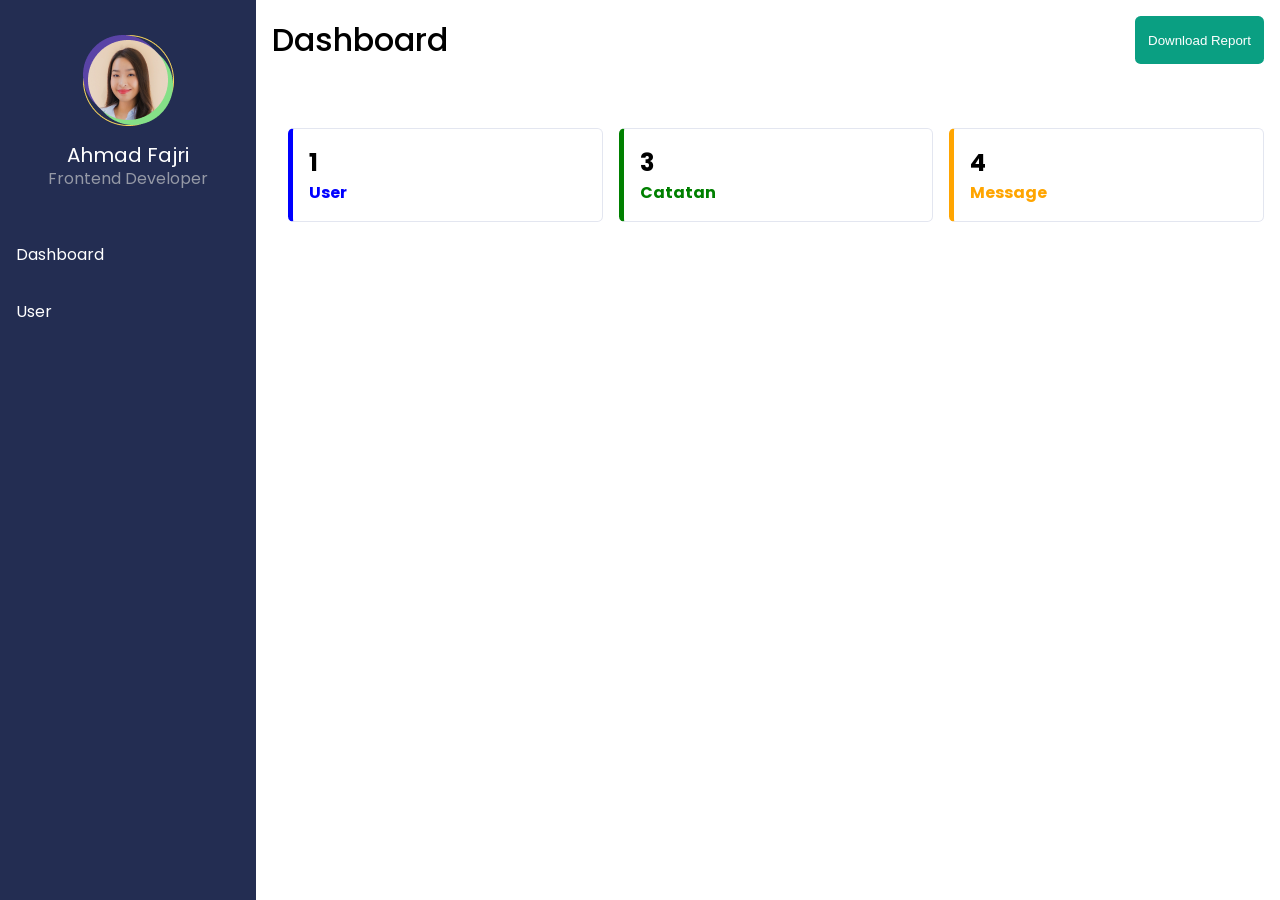
==== index.html @ 5d8f68c5 "testing" ====
<!DOCTYPE html>
<html lang="en">
<head>
  <meta charset="UTF-8">
  <meta http-equiv="X-UA-Compatible" content="IE=edge">
  <meta name="viewport" content="width=device-width, initial-scale=1.0">
  <title>Document</title>
  <link rel="stylesheet" href="style.css">
  <link rel="preconnect" href="https://fonts.gstatic.com">
  <link href="https://fonts.googleapis.com/css2?family=Poppins:wght@300;400;500&display=swap" rel="stylesheet">

</head>
<body>
  <div class="wrapper">
    <div class="sidebar">
      <div class="top-menu">
        <img src="img/user.png" alt="">
        <div class="text-name">
          <h4>Ahmad Fajri</h4>
          <p>Frontend Developer</p>
        </div>
      </div>
      <ul class="menu">
        <li><a href="index.html">Dashboard</a></li>
        <li><a href="user.html">User</a></li>
      </ul>
    </div>
    <div class="content">
      <div class="top-content">
        <div class="container">
          <div class="row justify-content-between">
            <h3>Dashboard</h3>
            <button class="btn btn-sm btn-green">Download Report</button>
          </div>
        </div>
      </div>
      <div class="main-content">
        <div class="row">
          <div class="col-4">
            <div class="card card-primary p-4">
               <h2>1</h2>
               <h4><a href="">User</a></h4>
            </div>
          </div>
          <div class="col-4">
            <div class="card card-success p-4">
              <h2>3</h2>
              <h4><a href="">Catatan</a></h4>
            </div>
          </div>
          <div class="col-4">
            <div class="card card-warning p-4">
              <h2>4</h2>
              <h4><a href="">Message</a></h4>
            </div>
          </div>
        </div>
      </div>
    </div>
  </div>
</body>
</html>
---- style.css ----
* {
  margin: 0;
  padding: 0;
}

body {
  font-family: 'Poppins', sans-serif;
}

.wrapper {
  display: grid;
  grid-template-columns: 1fr 4fr;
}

.sidebar {
  background-color: #232D52;
  height: 100vh;
}

.top-menu {
  padding: 35px;
  text-align: center;
}

.text-name {
  margin-top: 10px;
  line-height: 1.5rem;
}

.text-name h4 {
  color: #fff;
  font-size: 20px;
  font-weight: 400;
}

.text-name p {
  color: #9599A6;
  font-size: 16px;
}

.menu {
  list-style: none;
}

ul li {
  cursor: pointer;
  padding: 16px;
}

ul li:hover > a {
  text-decoration: none;
  color: #83D887;
}

ul li a {
  text-decoration: none;
  color: white;
}

.content {
  padding: 16px;
  background-color: white;
}

.content .top-content h3 {
  font-size: 32px;
  font-weight: 500;
}

.row {
  display: flex;
  flex-wrap: wrap;
}

.justify-content-between {
  justify-content: space-between;
}

.btn {
  display: inline-block;
  vertical-align: middle;
  text-align: center;
  background-color: transparent;
  border: 1px solid transparent;
  padding: 0.375rem 0.75rem;
  color: #fff;
  border-radius: 0.35rem;
}

.btn-green{
  background-color: #0A9F82;
}

.btn-green:hover{
  background-color: #0b725d;
}

.main-content {
  margin-top: 4rem;
}

.main-content a{
  text-decoration: none;
}

.col-4 {
  flex: 0 0 33.33333%;
  max-width: 33.33333%;
}

.card {
  position: relative;
  display: flex;
  flex-direction: column;
  min-width: 0;
  word-wrap: break-word;
  background-color: #fff;
  border: 1px solid #e3e6f0;
  border-radius: 0.35rem;
  padding: 1rem;
  margin-left: 1rem;
}

.card-primary {
  border-left: 5px solid blue;
}

.card-primary a {
  text-decoration: none;
  color: blue;
}

.card-success {
  border-left: 5px solid green;
}

.card-success a {
  text-decoration: none;
  color: green;
}

.card-warning {
  border-left: 5px solid orange;
}

.card-warning a {
  text-decoration: none;
  color: orange;
}

table {
  border-collapse: collapse;
}

.table {
  width: 100%;
  margin-bottom: 1rem;
  color: #858796;
}

.table th, td {
  padding: 0.75rem;
  vertical-align: top;
  border: 1px solid #e3e6f0;
}

.m-1{
  margin-top: 0.25rem;
}

.m-2{
  margin-top: 0.5rem;
}

.form-group {
  margin-bottom: 1rem;
  margin-left: 3rem;
}

label {
  display: inline-block;
  margin-bottom: 0.5rem;
}

.form-control {
  display: block;
  width: 100%;
  height: calc(1.5em + 0.75rem + 2px);
  padding: 0.375rem 0.75rem;
  font-size: 1rem;
  line-height: 1.5;
  color: #6e707e;
  background-color: #fff;
  background-clip: padding-box;
  border: 1px solid #d1d3e2;
  border-radius: 0.35rem;
  transition: border-color 0.15s ease-in-out, box-shadow 0.15s ease-in-out;
}

.form-inline {
  display: flex;
}

.form button {
  cursor: pointer;
  padding: 0.75rem 2rem;
}
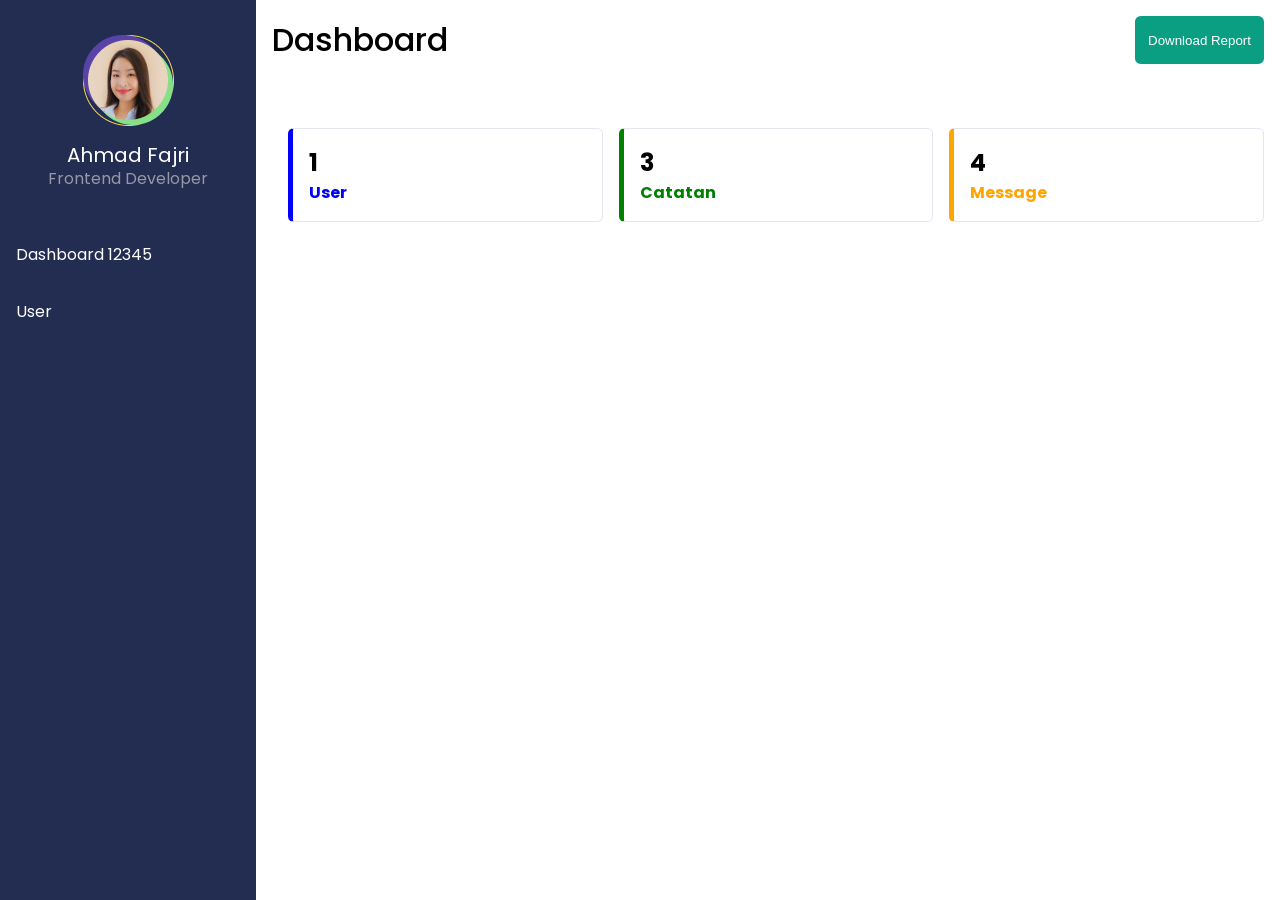
==== commit d5123ad7: "issue1" ====
--- a/index.html
+++ b/index.html
@@ -21,7 +21,7 @@
         </div>
       </div>
       <ul class="menu">
-        <li><a href="index.html">Dashboard</a></li>
+        <li><a href="index.html">Dashboard 12345</a></li>
         <li><a href="user.html">User</a></li>
       </ul>
     </div>
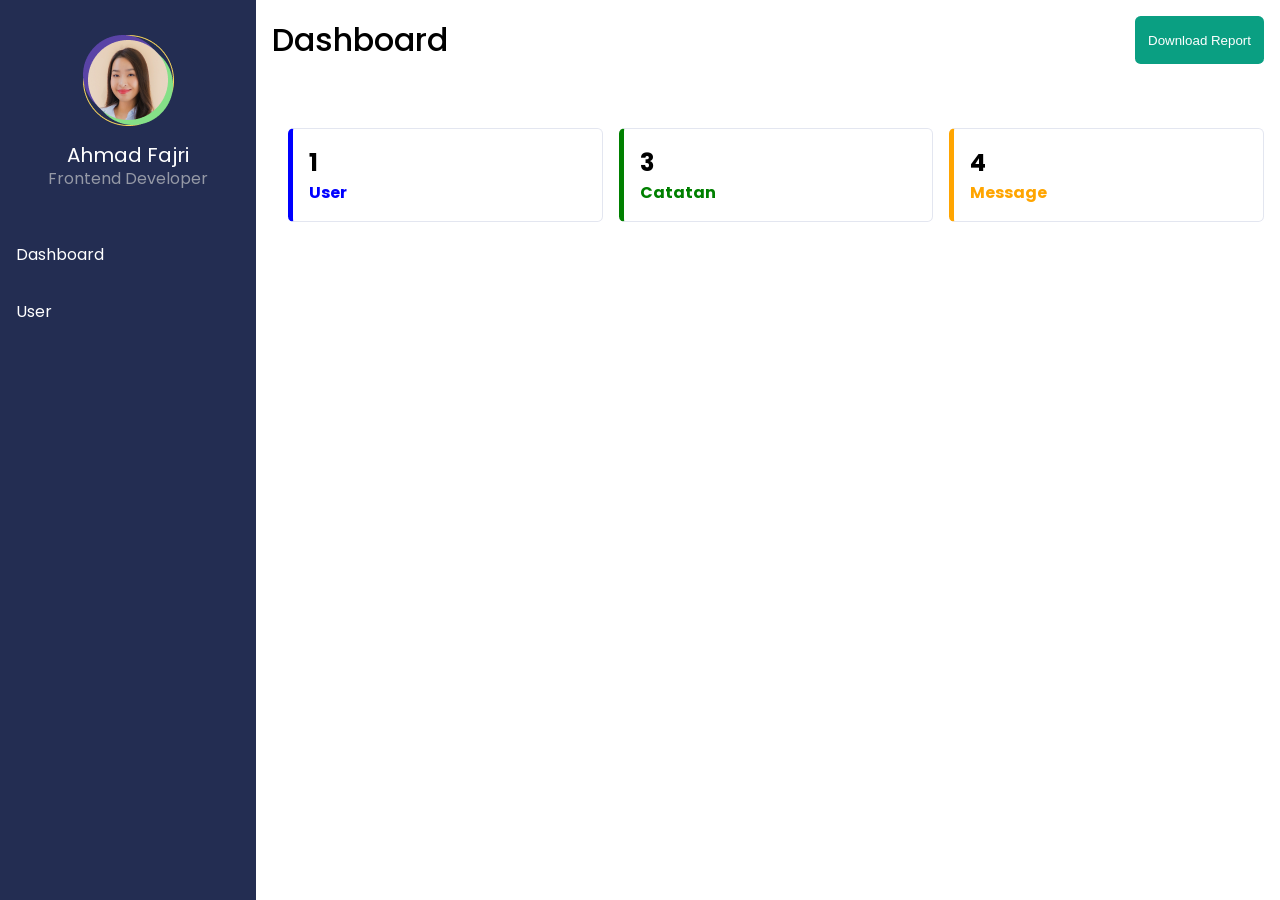
==== commit 7fccc7df: "perubahan" ====
--- a/index.html
+++ b/index.html
@@ -21,7 +21,7 @@
         </div>
       </div>
       <ul class="menu">
-        <li><a href="index.html">Dashboard 12345</a></li>
+        <li><a href="index.html">Dashboard</a></li>
         <li><a href="user.html">User</a></li>
       </ul>
     </div>
